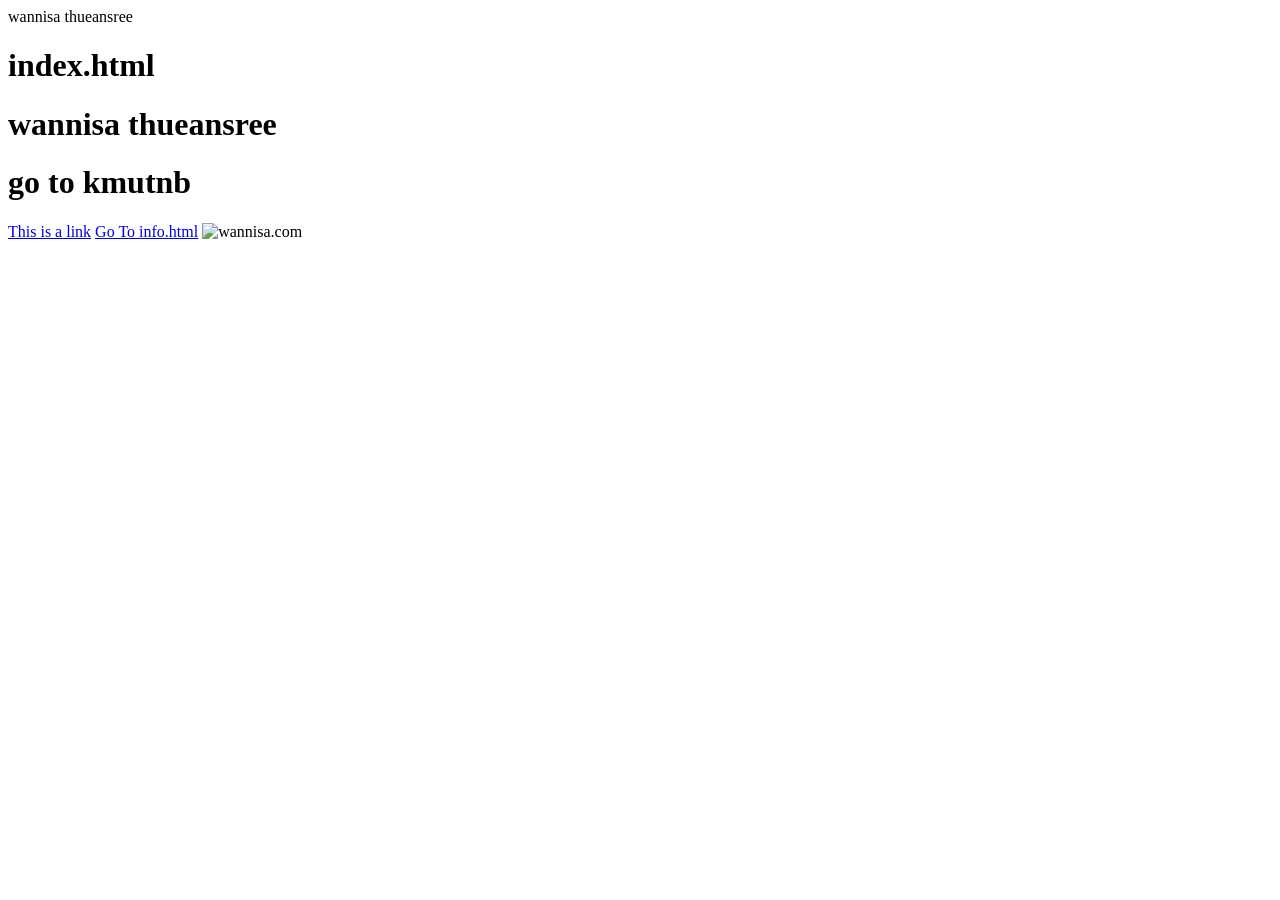
==== index.html @ 514b0d66 "Add files via upload" ====
<!DOCTYPE html>
<html lang="en">
<head>
    <title> NEW jaaa</title>

    <body> 
        wannisa
        thueansree
        <h1>index.html</h1>
        <h1>wannisa thueansree</h1>
        <h1>go to kmutnb</h1>
        <a href="https://www.w3schools.com">This is a link</a>
        <a href="info.html">Go To info.html</a>
        <img src="296723706.png" alt="wannisa.com" width="104" height="142">
    </body>

</head>
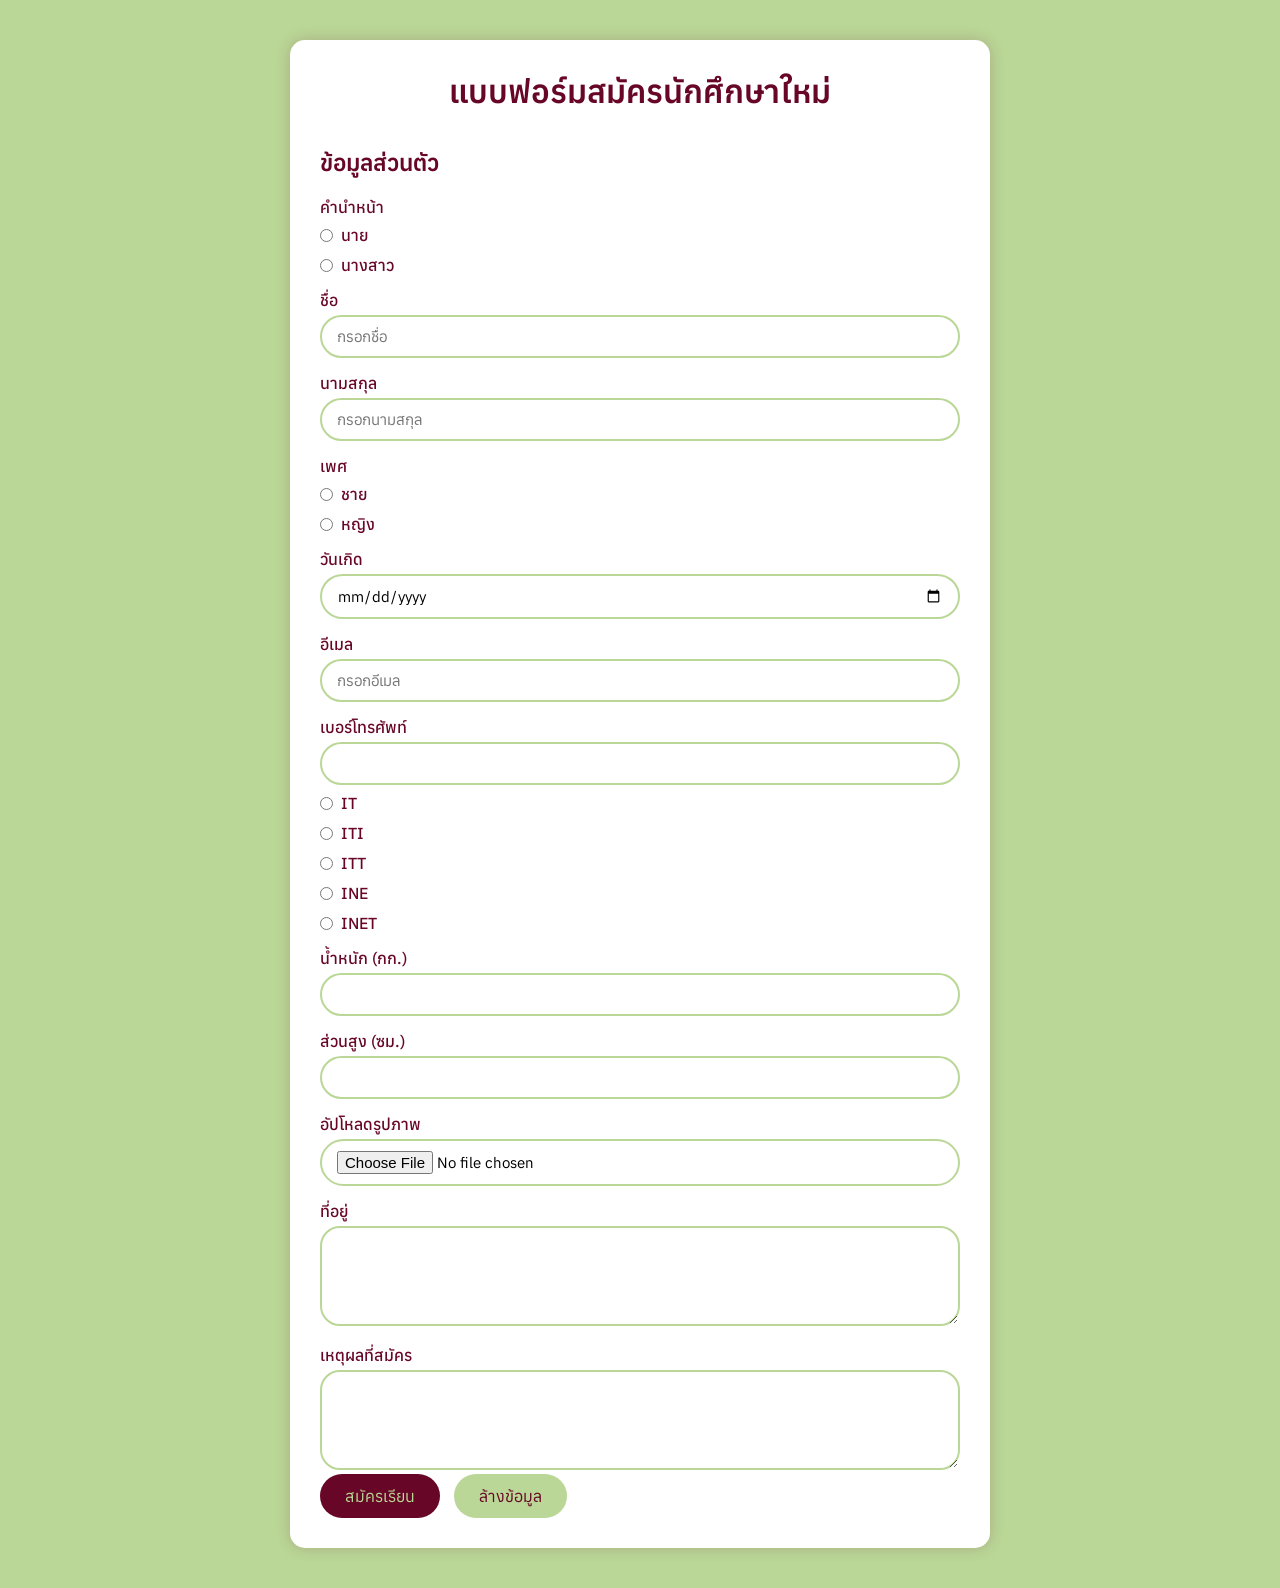
==== commit 2720dafd: "Add files via upload" ====
--- a/index.html
+++ b/index.html
@@ -1,17 +1,100 @@
 <!DOCTYPE html>
-<html lang="en">
+<html lang="th">
 <head>
-    <title> NEW jaaa</title>
+    <meta charset="UTF-8">
+    <meta name="viewport" content="width=device-width, initial-scale=1.0">
+    <title>สมัครนักศึกษาใหม่</title>
+    <link rel="stylesheet" href="style.css">
+</head>
+<body>
 
-    <body> 
-        wannisa
-        thueansree
-        <h1>index.html</h1>
-        <h1>wannisa thueansree</h1>
-        <h1>go to kmutnb</h1>
-        <a href="https://www.w3schools.com">This is a link</a>
-        <a href="info.html">Go To info.html</a>
-        <img src="296723706.png" alt="wannisa.com" width="104" height="142">
-    </body>
+<div class="container">
+    <h1>แบบฟอร์มสมัครนักศึกษาใหม่</h1>
 
-</head>+    <form>
+
+            <h2>ข้อมูลส่วนตัว</h2>
+            <label>คำนำหน้า</label>
+            <div class="radio-group">
+                <label><input type="radio" name="prefix" value="นาย" required> นาย</label>
+                <label><input type="radio" name="prefix" value="นางสาว"> นางสาว</label>
+            </div>
+
+            <label>ชื่อ</label>
+            <input type="text" placeholder="กรอกชื่อ" required>
+
+            <label>นามสกุล</label>
+            <input type="text" placeholder="กรอกนามสกุล">
+
+            <label>เพศ</label>
+            <div class="radio-group">
+                <label><input type="radio" name="gender"> ชาย</label>
+                <label><input type="radio" name="gender"> หญิง</label>
+            </div>
+
+            <label>วันเกิด</label>
+            <input type="date">
+
+            <label>อีเมล</label>
+            <input type="email" placeholder="กรอกอีเมล" required>
+
+            <label>เบอร์โทรศัพท์</label>
+            <input type="tel" id="เบอร์มือถือ" name="เบอร์มือถือ" required maxlength="10" pattern="[0-9]{10}"><br>
+
+        
+            <div class="radio-group">
+
+    <label>
+        <input type="radio" name="course" value="IT">
+        IT  
+    </label>
+
+    <label>
+        <input type="radio" name="course" value="ITI">
+        ITI
+    </label>
+
+    <label>
+        <input type="radio" name="course" value="ITT">
+        ITT
+    </label>
+
+    <label>
+        <input type="radio" name="course" value="INE">
+        INE
+    </label>
+
+    <label>
+        <input type="radio" name="course" value="INET">
+        INET
+    </label>
+
+</div>
+
+
+            <label>น้ำหนัก (กก.)</label>
+            <input type="number" min="20" max="200">
+
+            <label>ส่วนสูง (ซม.)</label>
+            <input type="number" min="100" max="200">
+
+            <label>อัปโหลดรูปภาพ</label>
+            <input type="file" accept="image/*">
+
+            <label>ที่อยู่</label>
+            <textarea rows="4"></textarea>
+
+            <label>เหตุผลที่สมัคร</label>
+            <textarea rows="4"></textarea>
+
+        </fieldset>
+
+        <button type="submit">สมัครเรียน</button>
+        <button type="reset">ล้างข้อมูล</button>
+
+    </form>
+
+</div>
+
+</body>
+</html>
--- a/style.css
+++ b/style.css
@@ -0,0 +1,131 @@
+@import url('https://fonts.googleapis.com/css2?family=Anuphan:wght@300;400;500;600;700&display=swap');
+
+*{
+    margin:0;
+    padding:0;
+    box-sizing:border-box;
+    font-family:'Anuphan', sans-serif;
+}
+
+
+body{
+    background:#BAD797;
+    font-weight:400;
+}
+
+
+.container{
+    width:700px;
+    margin:40px auto;
+    background:#fff;
+    padding:30px;
+    border-radius:15px;
+    box-shadow:0 0 15px rgba(103,6,38,.2);
+}
+
+
+h1{
+    text-align:center;
+    color:#670626;
+    margin-bottom:20px;
+    font-weight:600;
+}
+
+
+label{
+    display:block;
+    margin-top:15px;
+    margin-bottom:5px;
+    font-weight:500;
+    color:#670626;
+}
+
+
+h2{
+    color:#670626;
+    font-size:23px;
+    margin:35px 0 20px;
+    font-weight:600;
+}
+
+
+input,
+select,
+textarea{
+    width:100%;
+    padding:10px 15px;
+    border:2px solid #BAD797;
+    border-radius:50px;
+    font-size:15px;
+    background:#fff;
+    outline:none;
+    font-weight:400;
+}
+
+
+input:focus,
+select:focus,
+textarea:focus{
+    border-color:#670626;
+    box-shadow:0 0 5px rgba(103,6,38,.25);
+}
+
+
+textarea{
+    border-radius:20px;
+}
+
+
+.radio-group{
+    display:flex;
+    flex-direction:column;
+    gap:10px;
+    margin-top:8px;
+}
+
+
+.radio-group label{
+    display:flex;
+    align-items:center;
+    gap:8px;
+    margin:0;
+}
+
+
+.radio-group input{
+    width:auto;
+    margin:0;
+}
+
+
+button{
+    padding:12px 25px;
+    border:none;
+    border-radius:50px;
+    cursor:pointer;
+    font-size:16px;
+    margin-right:10px;
+    font-family:'Anuphan', sans-serif;
+}
+
+
+button[type="submit"]{
+    background:#670626;
+    color:#BAD797;
+}
+
+
+button[type="submit"]:hover{
+    background:#4F041D;
+}
+
+
+button[type="reset"]{
+    background:#BAD797;
+    color:#670626;
+}
+
+
+button[type="reset"]:hover{
+    background:#A5C77D;
+}
